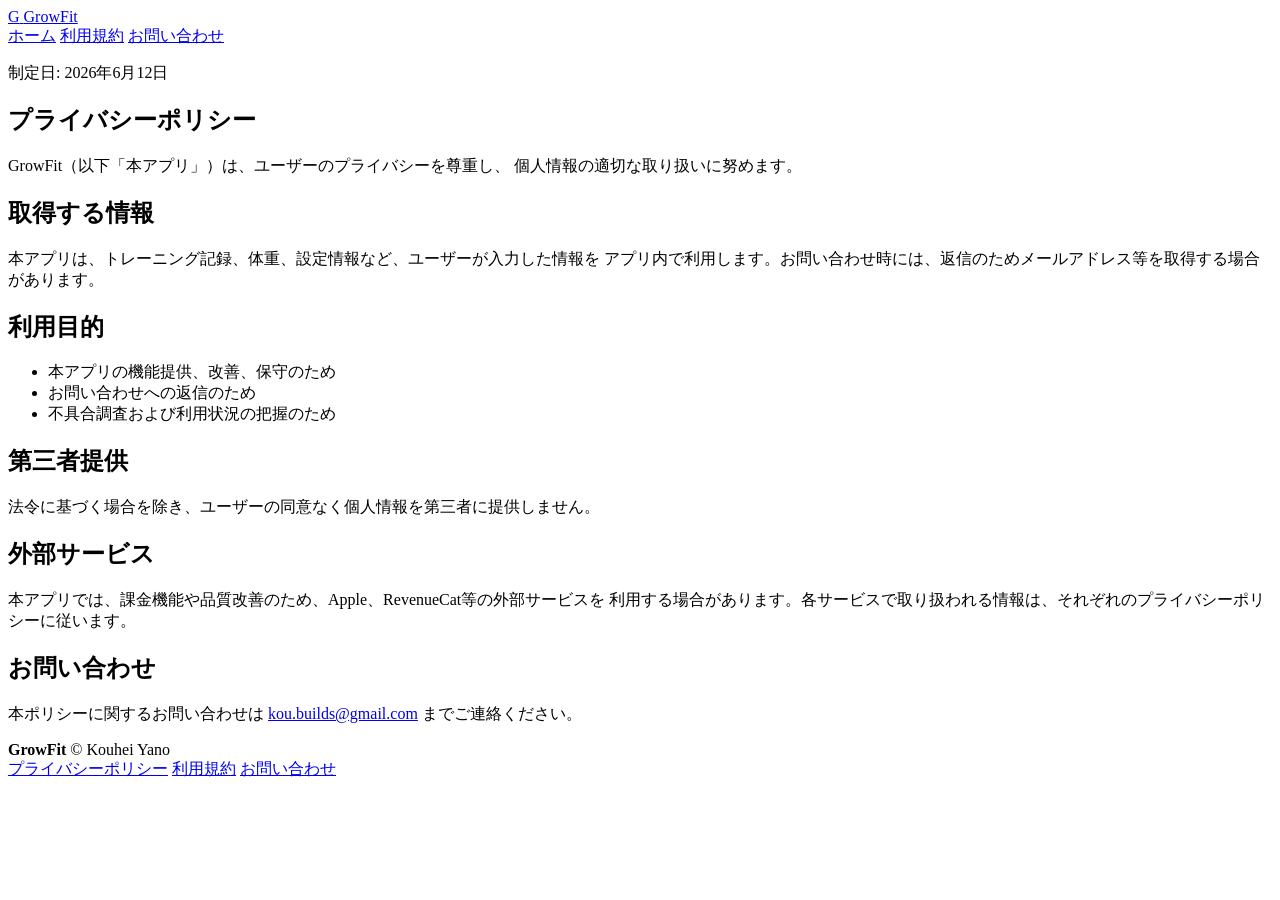
==== public/privacy/index.html @ 5cf1e65e "Build GrowFit landing page and legal pages" ====
<!doctype html>
<html lang="ja">
  <head>
    <meta charset="utf-8" />
    <meta name="viewport" content="width=device-width, initial-scale=1" />
    <title>プライバシーポリシー | GrowFit</title>
    <meta name="description" content="GrowFitのプライバシーポリシーです。" />
    <link rel="stylesheet" href="/styles.css" />
  </head>
  <body>
    <header class="site-header">
      <a class="brand" href="/" aria-label="GrowFit home">
        <span class="brand-mark">G</span>
        <span>GrowFit</span>
      </a>
      <nav class="nav" aria-label="Main navigation">
        <a href="/">ホーム</a>
        <a href="/terms/">利用規約</a>
        <a href="mailto:kou.builds@gmail.com">お問い合わせ</a>
      </nav>
    </header>

    <main class="legal-main">
      <article class="legal-card">
        <p class="legal-meta">制定日: 2026年6月12日</p>
        <h1>プライバシーポリシー</h1>
        <p>
          GrowFit（以下「本アプリ」）は、ユーザーのプライバシーを尊重し、
          個人情報の適切な取り扱いに努めます。
        </p>

        <h2>取得する情報</h2>
        <p>
          本アプリは、トレーニング記録、体重、設定情報など、ユーザーが入力した情報を
          アプリ内で利用します。お問い合わせ時には、返信のためメールアドレス等を取得する場合があります。
        </p>

        <h2>利用目的</h2>
        <ul>
          <li>本アプリの機能提供、改善、保守のため</li>
          <li>お問い合わせへの返信のため</li>
          <li>不具合調査および利用状況の把握のため</li>
        </ul>

        <h2>第三者提供</h2>
        <p>
          法令に基づく場合を除き、ユーザーの同意なく個人情報を第三者に提供しません。
        </p>

        <h2>外部サービス</h2>
        <p>
          本アプリでは、課金機能や品質改善のため、Apple、RevenueCat等の外部サービスを
          利用する場合があります。各サービスで取り扱われる情報は、それぞれのプライバシーポリシーに従います。
        </p>

        <h2>お問い合わせ</h2>
        <p>
          本ポリシーに関するお問い合わせは
          <a href="mailto:kou.builds@gmail.com">kou.builds@gmail.com</a>
          までご連絡ください。
        </p>
      </article>
    </main>

    <footer class="footer">
      <div>
        <strong>GrowFit</strong>
        <span>© Kouhei Yano</span>
      </div>
      <nav aria-label="Footer navigation">
        <a href="/privacy/">プライバシーポリシー</a>
        <a href="/terms/">利用規約</a>
        <a href="mailto:kou.builds@gmail.com">お問い合わせ</a>
      </nav>
    </footer>
  </body>
</html>
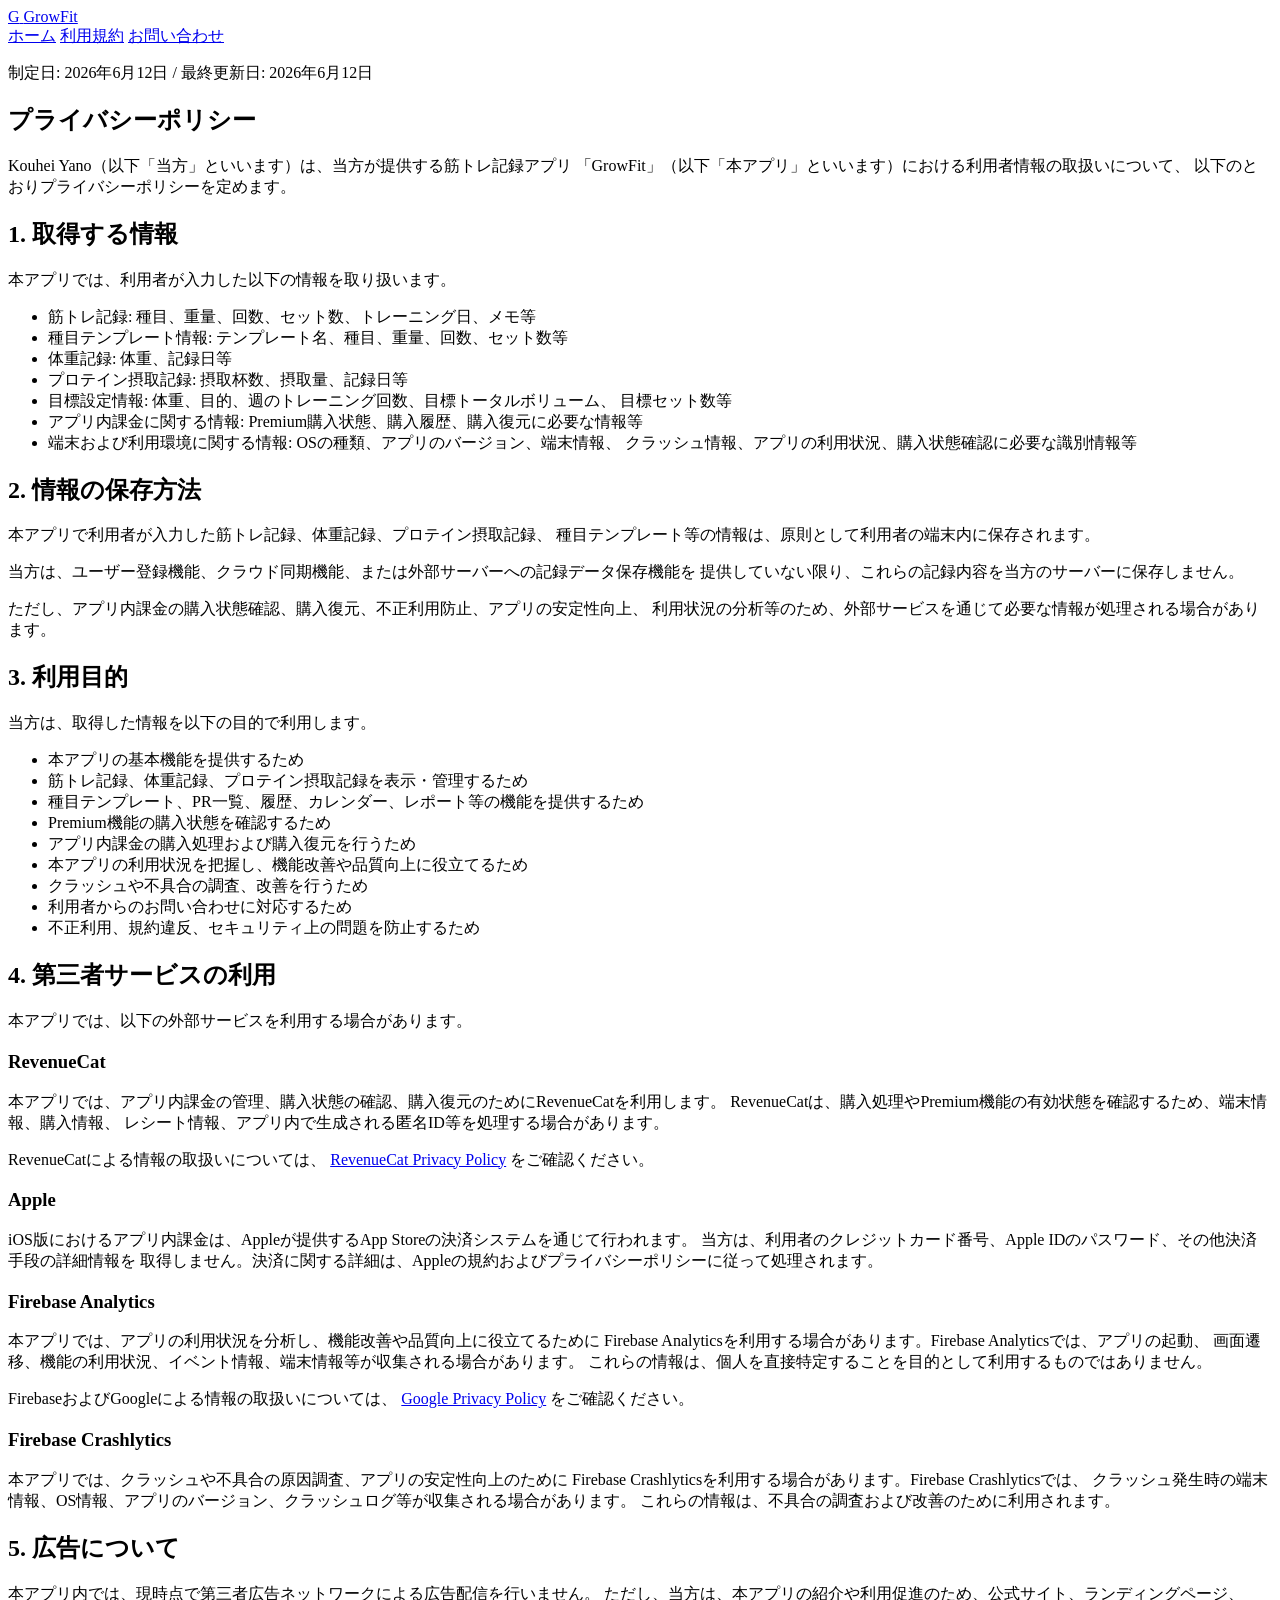
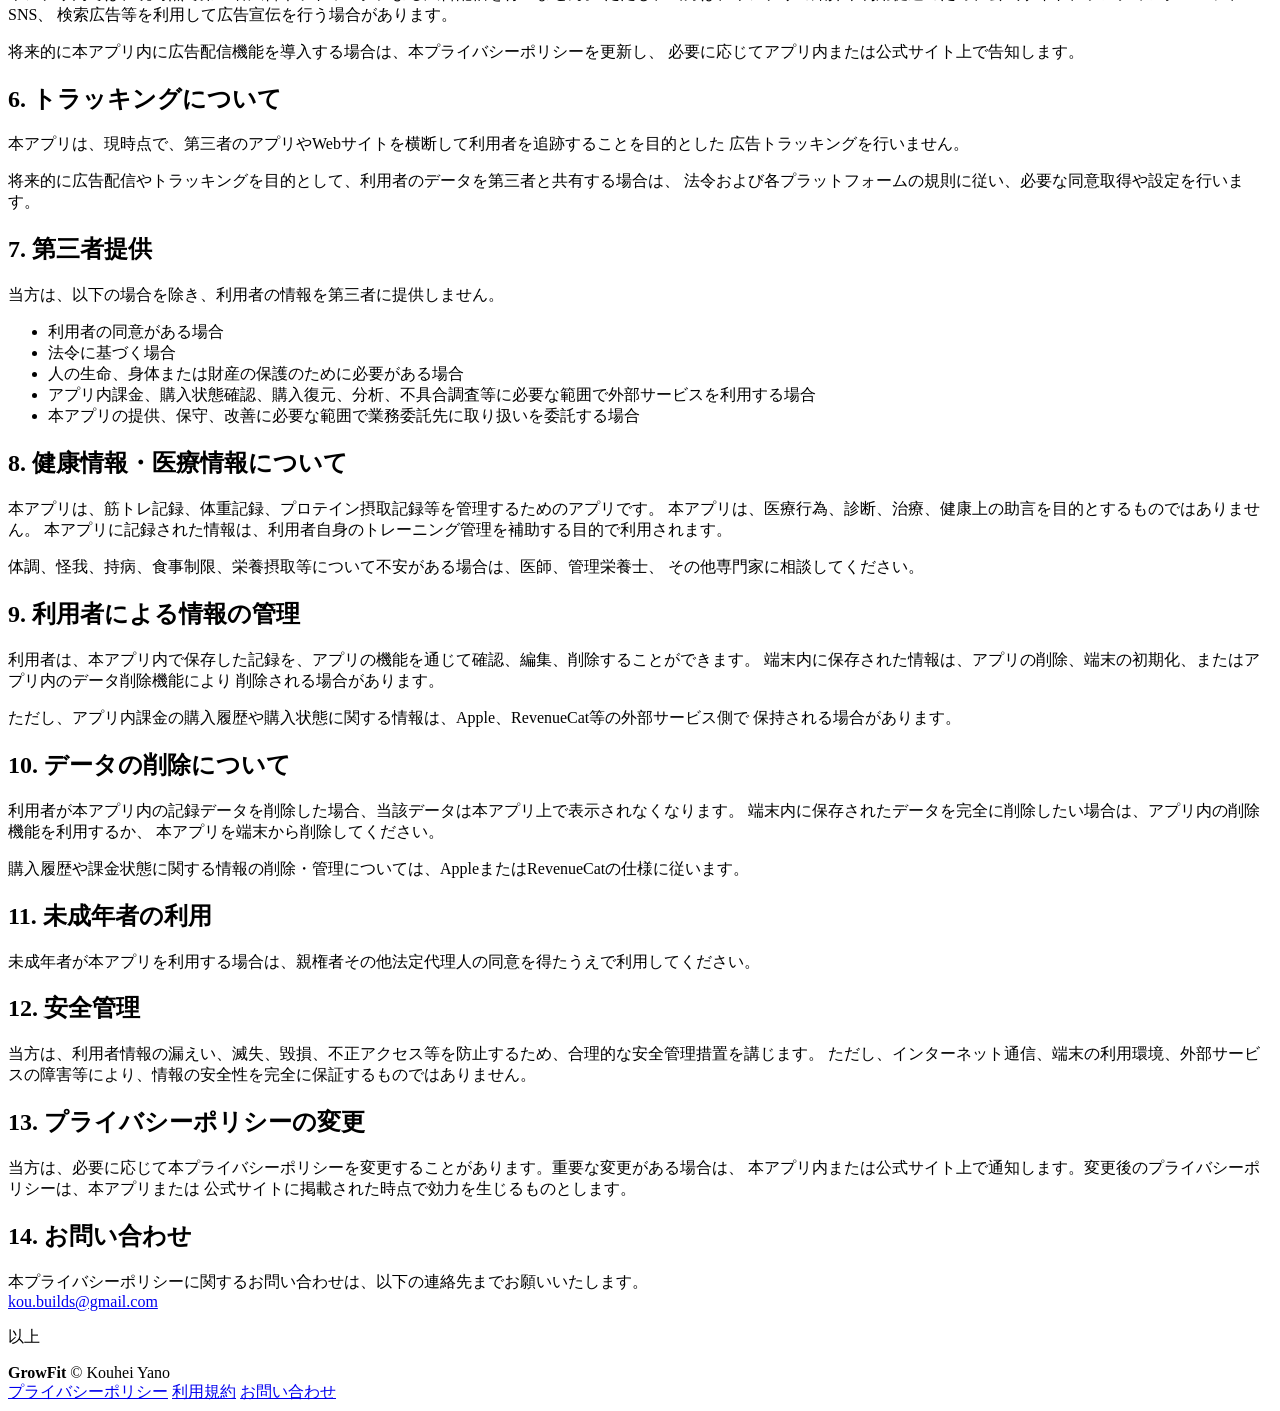
==== commit 8ff7b62e: "Update legal pages with finalized policies" ====
--- a/public/privacy/index.html
+++ b/public/privacy/index.html
@@ -22,43 +22,187 @@
 
     <main class="legal-main">
       <article class="legal-card">
-        <p class="legal-meta">制定日: 2026年6月12日</p>
+        <p class="legal-meta">制定日: 2026年6月12日 / 最終更新日: 2026年6月12日</p>
         <h1>プライバシーポリシー</h1>
         <p>
-          GrowFit（以下「本アプリ」）は、ユーザーのプライバシーを尊重し、
-          個人情報の適切な取り扱いに努めます。
-        </p>
-
-        <h2>取得する情報</h2>
-        <p>
-          本アプリは、トレーニング記録、体重、設定情報など、ユーザーが入力した情報を
-          アプリ内で利用します。お問い合わせ時には、返信のためメールアドレス等を取得する場合があります。
-        </p>
-
-        <h2>利用目的</h2>
+          Kouhei Yano（以下「当方」といいます）は、当方が提供する筋トレ記録アプリ
+          「GrowFit」（以下「本アプリ」といいます）における利用者情報の取扱いについて、
+          以下のとおりプライバシーポリシーを定めます。
+        </p>
+
+        <h2>1. 取得する情報</h2>
+        <p>本アプリでは、利用者が入力した以下の情報を取り扱います。</p>
         <ul>
-          <li>本アプリの機能提供、改善、保守のため</li>
-          <li>お問い合わせへの返信のため</li>
-          <li>不具合調査および利用状況の把握のため</li>
+          <li>筋トレ記録: 種目、重量、回数、セット数、トレーニング日、メモ等</li>
+          <li>種目テンプレート情報: テンプレート名、種目、重量、回数、セット数等</li>
+          <li>体重記録: 体重、記録日等</li>
+          <li>プロテイン摂取記録: 摂取杯数、摂取量、記録日等</li>
+          <li>
+            目標設定情報: 体重、目的、週のトレーニング回数、目標トータルボリューム、
+            目標セット数等
+          </li>
+          <li>アプリ内課金に関する情報: Premium購入状態、購入履歴、購入復元に必要な情報等</li>
+          <li>
+            端末および利用環境に関する情報: OSの種類、アプリのバージョン、端末情報、
+            クラッシュ情報、アプリの利用状況、購入状態確認に必要な識別情報等
+          </li>
         </ul>
 
-        <h2>第三者提供</h2>
-        <p>
-          法令に基づく場合を除き、ユーザーの同意なく個人情報を第三者に提供しません。
-        </p>
-
-        <h2>外部サービス</h2>
-        <p>
-          本アプリでは、課金機能や品質改善のため、Apple、RevenueCat等の外部サービスを
-          利用する場合があります。各サービスで取り扱われる情報は、それぞれのプライバシーポリシーに従います。
-        </p>
-
-        <h2>お問い合わせ</h2>
-        <p>
-          本ポリシーに関するお問い合わせは
+        <h2>2. 情報の保存方法</h2>
+        <p>
+          本アプリで利用者が入力した筋トレ記録、体重記録、プロテイン摂取記録、
+          種目テンプレート等の情報は、原則として利用者の端末内に保存されます。
+        </p>
+        <p>
+          当方は、ユーザー登録機能、クラウド同期機能、または外部サーバーへの記録データ保存機能を
+          提供していない限り、これらの記録内容を当方のサーバーに保存しません。
+        </p>
+        <p>
+          ただし、アプリ内課金の購入状態確認、購入復元、不正利用防止、アプリの安定性向上、
+          利用状況の分析等のため、外部サービスを通じて必要な情報が処理される場合があります。
+        </p>
+
+        <h2>3. 利用目的</h2>
+        <p>当方は、取得した情報を以下の目的で利用します。</p>
+        <ul>
+          <li>本アプリの基本機能を提供するため</li>
+          <li>筋トレ記録、体重記録、プロテイン摂取記録を表示・管理するため</li>
+          <li>種目テンプレート、PR一覧、履歴、カレンダー、レポート等の機能を提供するため</li>
+          <li>Premium機能の購入状態を確認するため</li>
+          <li>アプリ内課金の購入処理および購入復元を行うため</li>
+          <li>本アプリの利用状況を把握し、機能改善や品質向上に役立てるため</li>
+          <li>クラッシュや不具合の調査、改善を行うため</li>
+          <li>利用者からのお問い合わせに対応するため</li>
+          <li>不正利用、規約違反、セキュリティ上の問題を防止するため</li>
+        </ul>
+
+        <h2>4. 第三者サービスの利用</h2>
+        <p>本アプリでは、以下の外部サービスを利用する場合があります。</p>
+        <h3>RevenueCat</h3>
+        <p>
+          本アプリでは、アプリ内課金の管理、購入状態の確認、購入復元のためにRevenueCatを利用します。
+          RevenueCatは、購入処理やPremium機能の有効状態を確認するため、端末情報、購入情報、
+          レシート情報、アプリ内で生成される匿名ID等を処理する場合があります。
+        </p>
+        <p>
+          RevenueCatによる情報の取扱いについては、
+          <a href="https://www.revenuecat.com/privacy">RevenueCat Privacy Policy</a>
+          をご確認ください。
+        </p>
+
+        <h3>Apple</h3>
+        <p>
+          iOS版におけるアプリ内課金は、Appleが提供するApp Storeの決済システムを通じて行われます。
+          当方は、利用者のクレジットカード番号、Apple IDのパスワード、その他決済手段の詳細情報を
+          取得しません。決済に関する詳細は、Appleの規約およびプライバシーポリシーに従って処理されます。
+        </p>
+
+        <h3>Firebase Analytics</h3>
+        <p>
+          本アプリでは、アプリの利用状況を分析し、機能改善や品質向上に役立てるために
+          Firebase Analyticsを利用する場合があります。Firebase Analyticsでは、アプリの起動、
+          画面遷移、機能の利用状況、イベント情報、端末情報等が収集される場合があります。
+          これらの情報は、個人を直接特定することを目的として利用するものではありません。
+        </p>
+        <p>
+          FirebaseおよびGoogleによる情報の取扱いについては、
+          <a href="https://policies.google.com/privacy">Google Privacy Policy</a>
+          をご確認ください。
+        </p>
+
+        <h3>Firebase Crashlytics</h3>
+        <p>
+          本アプリでは、クラッシュや不具合の原因調査、アプリの安定性向上のために
+          Firebase Crashlyticsを利用する場合があります。Firebase Crashlyticsでは、
+          クラッシュ発生時の端末情報、OS情報、アプリのバージョン、クラッシュログ等が収集される場合があります。
+          これらの情報は、不具合の調査および改善のために利用されます。
+        </p>
+
+        <h2>5. 広告について</h2>
+        <p>
+          本アプリ内では、現時点で第三者広告ネットワークによる広告配信を行いません。
+          ただし、当方は、本アプリの紹介や利用促進のため、公式サイト、ランディングページ、SNS、
+          検索広告等を利用して広告宣伝を行う場合があります。
+        </p>
+        <p>
+          将来的に本アプリ内に広告配信機能を導入する場合は、本プライバシーポリシーを更新し、
+          必要に応じてアプリ内または公式サイト上で告知します。
+        </p>
+
+        <h2>6. トラッキングについて</h2>
+        <p>
+          本アプリは、現時点で、第三者のアプリやWebサイトを横断して利用者を追跡することを目的とした
+          広告トラッキングを行いません。
+        </p>
+        <p>
+          将来的に広告配信やトラッキングを目的として、利用者のデータを第三者と共有する場合は、
+          法令および各プラットフォームの規則に従い、必要な同意取得や設定を行います。
+        </p>
+
+        <h2>7. 第三者提供</h2>
+        <p>当方は、以下の場合を除き、利用者の情報を第三者に提供しません。</p>
+        <ul>
+          <li>利用者の同意がある場合</li>
+          <li>法令に基づく場合</li>
+          <li>人の生命、身体または財産の保護のために必要がある場合</li>
+          <li>アプリ内課金、購入状態確認、購入復元、分析、不具合調査等に必要な範囲で外部サービスを利用する場合</li>
+          <li>本アプリの提供、保守、改善に必要な範囲で業務委託先に取り扱いを委託する場合</li>
+        </ul>
+
+        <h2>8. 健康情報・医療情報について</h2>
+        <p>
+          本アプリは、筋トレ記録、体重記録、プロテイン摂取記録等を管理するためのアプリです。
+          本アプリは、医療行為、診断、治療、健康上の助言を目的とするものではありません。
+          本アプリに記録された情報は、利用者自身のトレーニング管理を補助する目的で利用されます。
+        </p>
+        <p>
+          体調、怪我、持病、食事制限、栄養摂取等について不安がある場合は、医師、管理栄養士、
+          その他専門家に相談してください。
+        </p>
+
+        <h2>9. 利用者による情報の管理</h2>
+        <p>
+          利用者は、本アプリ内で保存した記録を、アプリの機能を通じて確認、編集、削除することができます。
+          端末内に保存された情報は、アプリの削除、端末の初期化、またはアプリ内のデータ削除機能により
+          削除される場合があります。
+        </p>
+        <p>
+          ただし、アプリ内課金の購入履歴や購入状態に関する情報は、Apple、RevenueCat等の外部サービス側で
+          保持される場合があります。
+        </p>
+
+        <h2>10. データの削除について</h2>
+        <p>
+          利用者が本アプリ内の記録データを削除した場合、当該データは本アプリ上で表示されなくなります。
+          端末内に保存されたデータを完全に削除したい場合は、アプリ内の削除機能を利用するか、
+          本アプリを端末から削除してください。
+        </p>
+        <p>購入履歴や課金状態に関する情報の削除・管理については、AppleまたはRevenueCatの仕様に従います。</p>
+
+        <h2>11. 未成年者の利用</h2>
+        <p>未成年者が本アプリを利用する場合は、親権者その他法定代理人の同意を得たうえで利用してください。</p>
+
+        <h2>12. 安全管理</h2>
+        <p>
+          当方は、利用者情報の漏えい、滅失、毀損、不正アクセス等を防止するため、合理的な安全管理措置を講じます。
+          ただし、インターネット通信、端末の利用環境、外部サービスの障害等により、情報の安全性を完全に保証するものではありません。
+        </p>
+
+        <h2>13. プライバシーポリシーの変更</h2>
+        <p>
+          当方は、必要に応じて本プライバシーポリシーを変更することがあります。重要な変更がある場合は、
+          本アプリ内または公式サイト上で通知します。変更後のプライバシーポリシーは、本アプリまたは
+          公式サイトに掲載された時点で効力を生じるものとします。
+        </p>
+
+        <h2>14. お問い合わせ</h2>
+        <p>
+          本プライバシーポリシーに関するお問い合わせは、以下の連絡先までお願いいたします。
+          <br />
           <a href="mailto:kou.builds@gmail.com">kou.builds@gmail.com</a>
-          までご連絡ください。
-        </p>
+        </p>
+
+        <p>以上</p>
       </article>
     </main>
 
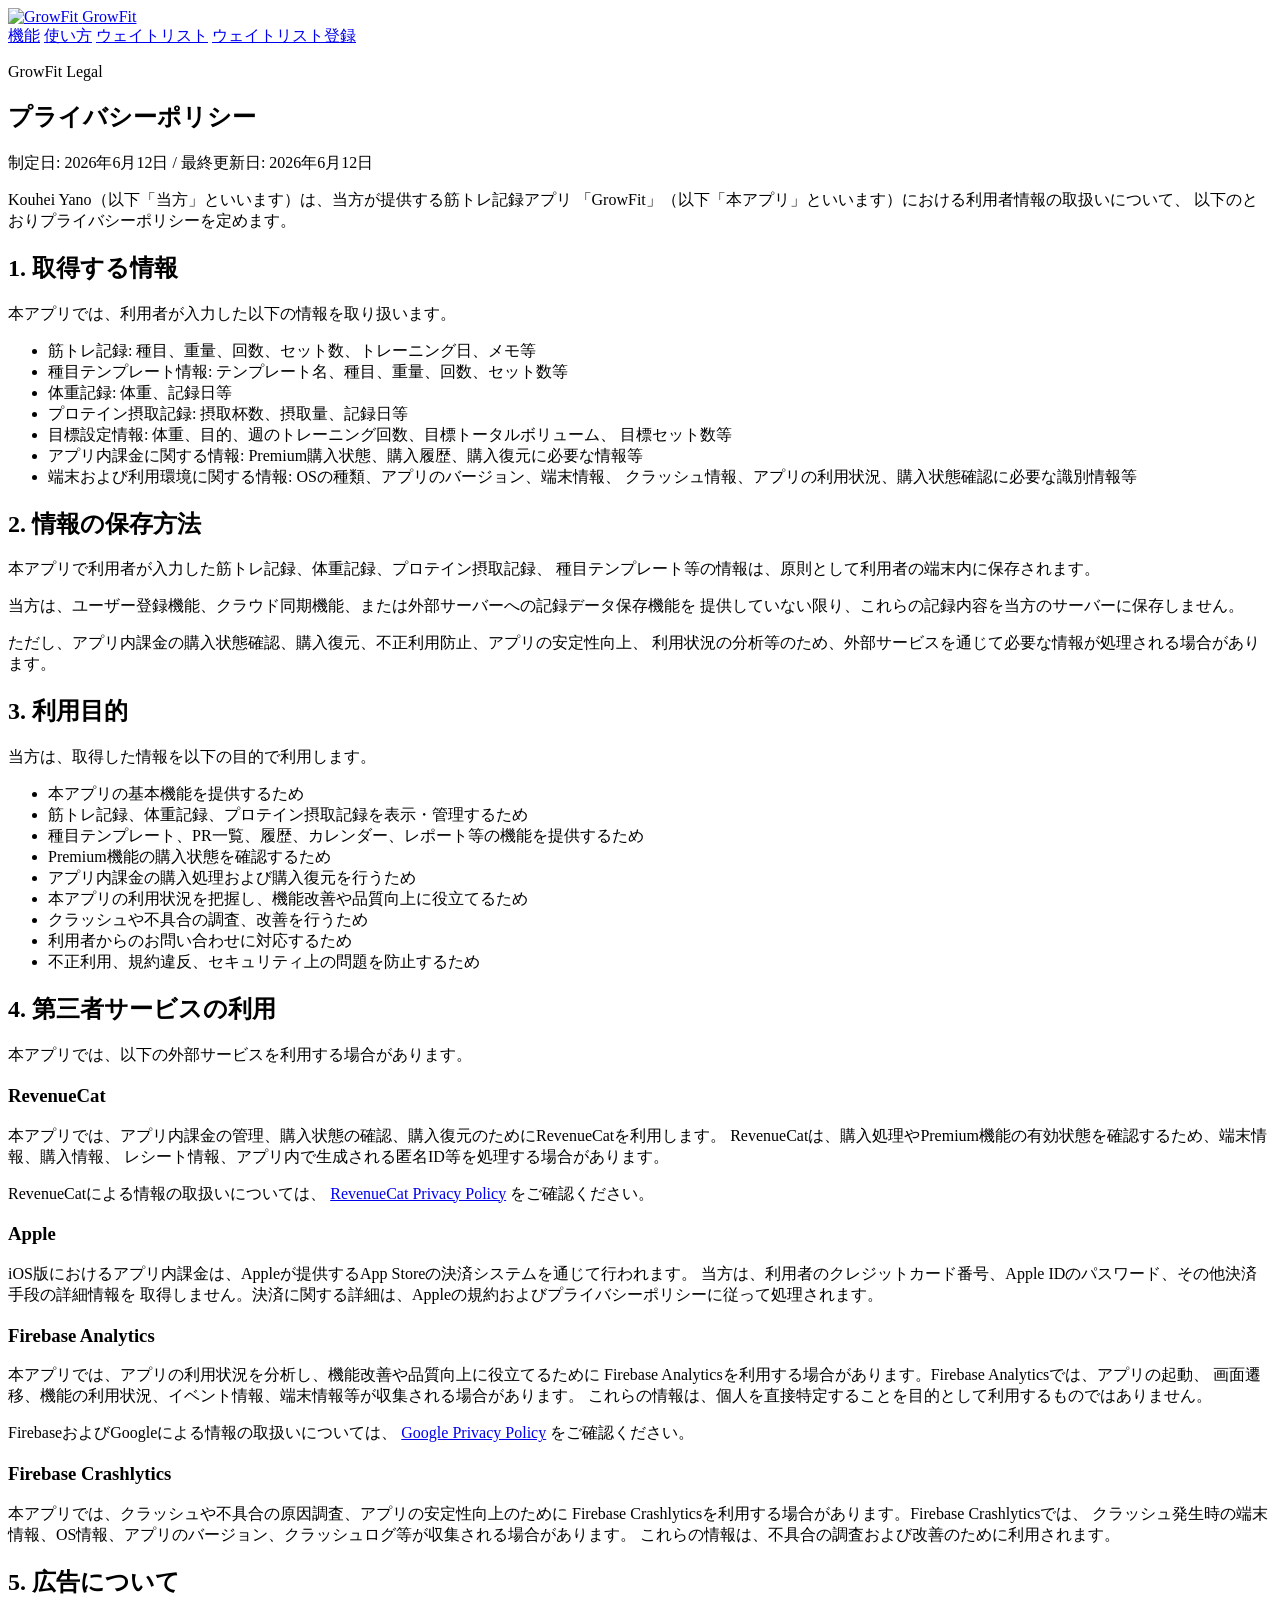
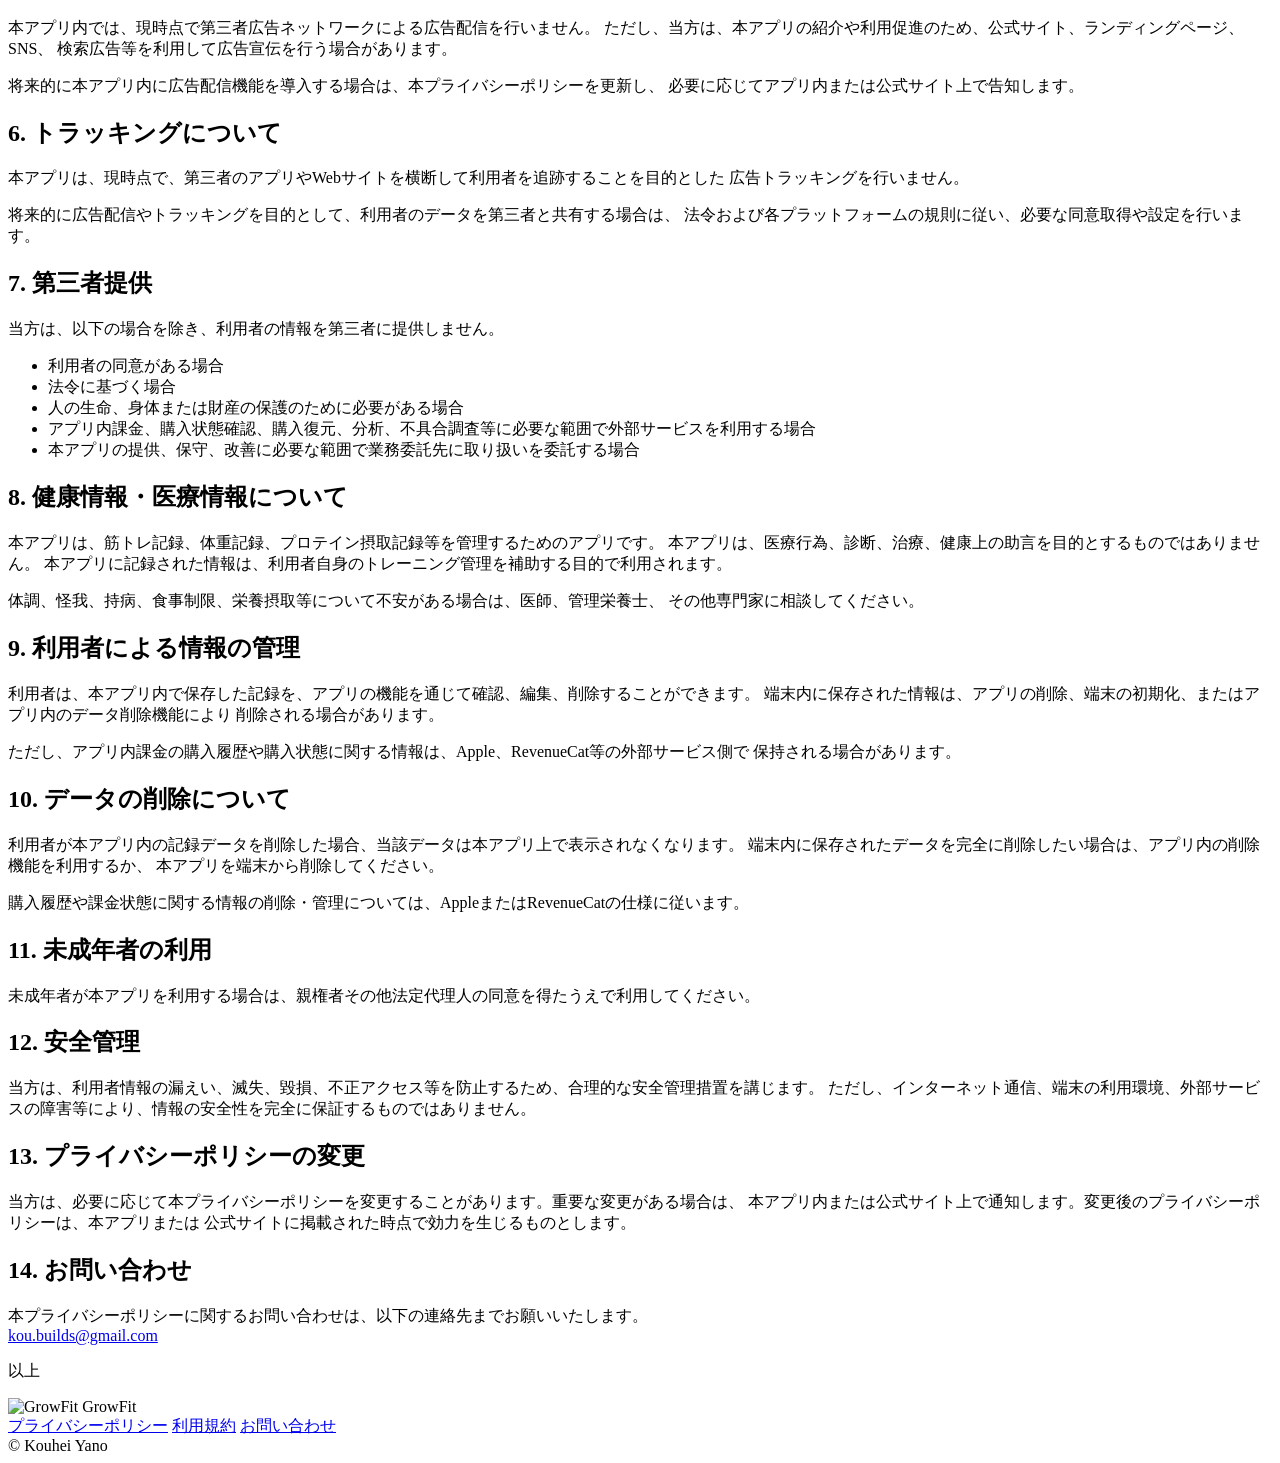
==== commit f6f56e25: "Align legal pages with LP design" ====
--- a/public/privacy/index.html
+++ b/public/privacy/index.html
@@ -5,25 +5,37 @@
     <meta name="viewport" content="width=device-width, initial-scale=1" />
     <title>プライバシーポリシー | GrowFit</title>
     <meta name="description" content="GrowFitのプライバシーポリシーです。" />
+    <link rel="preconnect" href="https://fonts.googleapis.com" />
+    <link rel="preconnect" href="https://fonts.gstatic.com" crossorigin />
+    <link href="https://fonts.googleapis.com/css2?family=Noto+Sans+JP:wght@400;500;700;900&display=swap" rel="stylesheet" />
     <link rel="stylesheet" href="/styles.css" />
   </head>
   <body>
     <header class="site-header">
+    <div class="wrap">
       <a class="brand" href="/" aria-label="GrowFit home">
-        <span class="brand-mark">G</span>
+        <img src="/assets/header_icon.png" alt="GrowFit">
         <span>GrowFit</span>
       </a>
       <nav class="nav" aria-label="Main navigation">
-        <a href="/">ホーム</a>
-        <a href="/terms/">利用規約</a>
-        <a href="mailto:kou.builds@gmail.com">お問い合わせ</a>
+        <a href="/#features">&#27231;&#33021;</a>
+        <a href="/#howto">&#20351;&#12356;&#26041;</a>
+        <a href="/#waitlist">&#12454;&#12455;&#12452;&#12488;&#12522;&#12473;&#12488;</a>
+        <a href="/#waitlist" class="btn-pill">&#12454;&#12455;&#12452;&#12488;&#12522;&#12473;&#12488;&#30331;&#37682;</a>
       </nav>
-    </header>
+    </div>
+  </header>
+
+    <section class="legal-hero">
+      <div class="wrap">
+        <p class="legal-kicker">GrowFit Legal</p>
+        <h1>&#12503;&#12521;&#12452;&#12496;&#12471;&#12540;&#12509;&#12522;&#12471;&#12540;</h1>
+        <p class="legal-meta">&#21046;&#23450;&#26085;: 2026&#24180;6&#26376;12&#26085; / &#26368;&#32066;&#26356;&#26032;&#26085;: 2026&#24180;6&#26376;12&#26085;</p>
+      </div>
+    </section>
 
     <main class="legal-main">
       <article class="legal-card">
-        <p class="legal-meta">制定日: 2026年6月12日 / 最終更新日: 2026年6月12日</p>
-        <h1>プライバシーポリシー</h1>
         <p>
           Kouhei Yano（以下「当方」といいます）は、当方が提供する筋トレ記録アプリ
           「GrowFit」（以下「本アプリ」といいます）における利用者情報の取扱いについて、
@@ -206,16 +218,23 @@
       </article>
     </main>
 
-    <footer class="footer">
-      <div>
-        <strong>GrowFit</strong>
-        <span>© Kouhei Yano</span>
+    <footer class="site-footer">
+    <div class="wrap">
+      <div class="footer-top">
+        <div class="footer-brand">
+          <img src="/assets/footer_icon.png" alt="GrowFit">
+          <span>GrowFit</span>
+        </div>
+        <nav class="footer-nav" aria-label="Footer navigation">
+          <a href="/privacy/">&#12503;&#12521;&#12452;&#12496;&#12471;&#12540;&#12509;&#12522;&#12471;&#12540;</a>
+          <a href="/terms/">&#21033;&#29992;&#35215;&#32004;</a>
+          <a href="mailto:kou.builds@gmail.com">&#12362;&#21839;&#12356;&#21512;&#12431;&#12379;</a>
+        </nav>
       </div>
-      <nav aria-label="Footer navigation">
-        <a href="/privacy/">プライバシーポリシー</a>
-        <a href="/terms/">利用規約</a>
-        <a href="mailto:kou.builds@gmail.com">お問い合わせ</a>
-      </nav>
-    </footer>
+      <div class="footer-bottom">
+        <span>&copy; Kouhei Yano</span>
+      </div>
+    </div>
+  </footer>
   </body>
 </html>
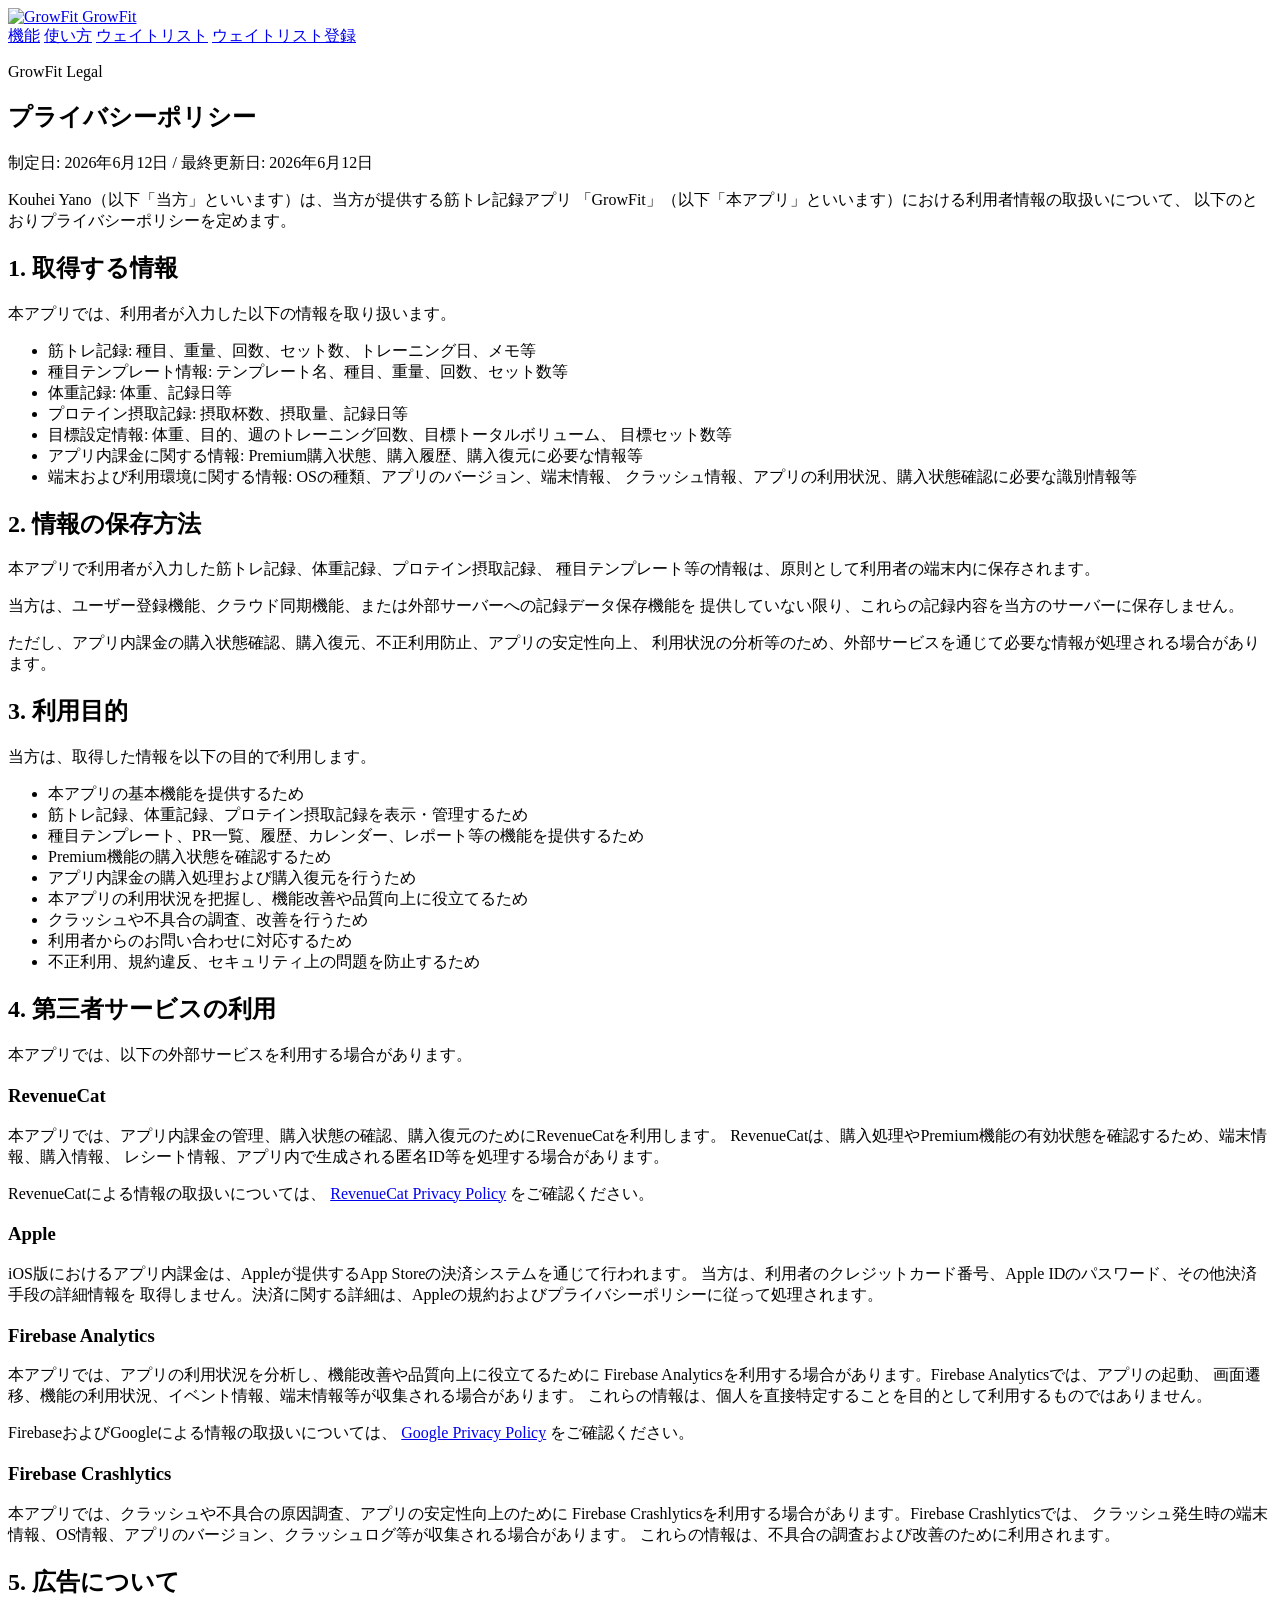
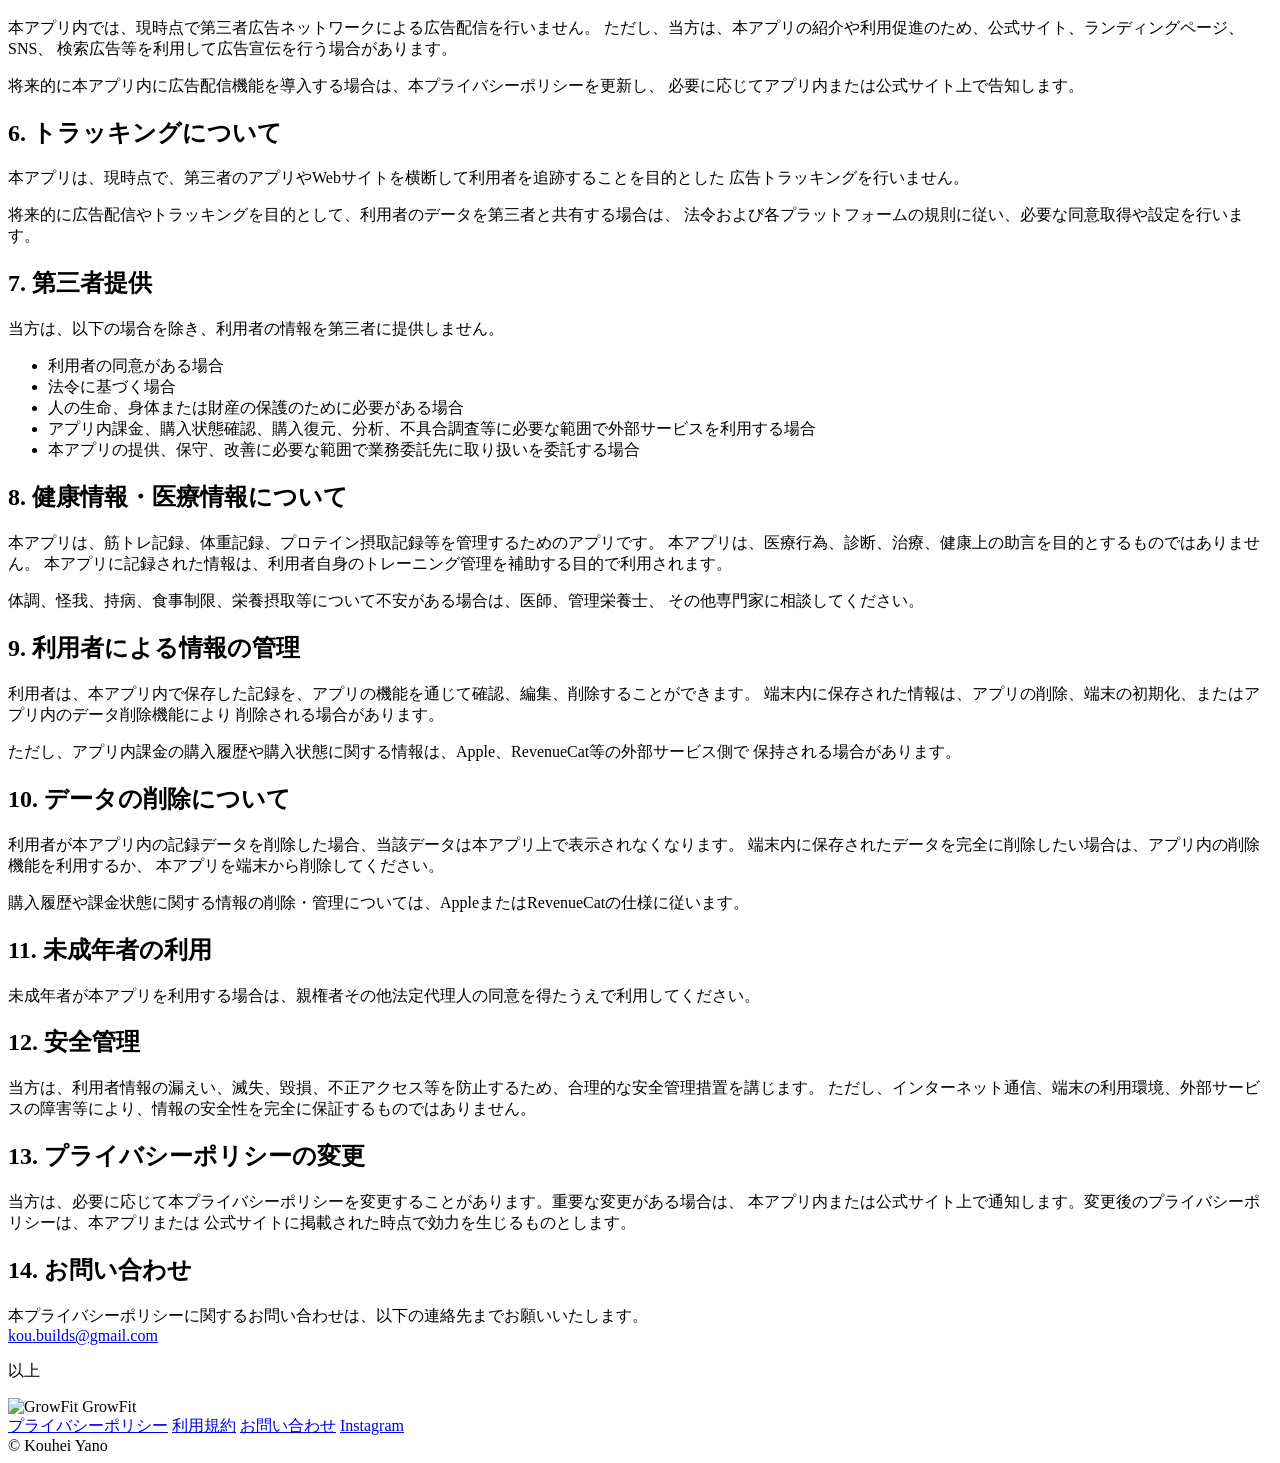
==== commit 5a13d264: "Add Instagram footer link" ====
--- a/public/privacy/index.html
+++ b/public/privacy/index.html
@@ -229,6 +229,7 @@
           <a href="/privacy/">&#12503;&#12521;&#12452;&#12496;&#12471;&#12540;&#12509;&#12522;&#12471;&#12540;</a>
           <a href="/terms/">&#21033;&#29992;&#35215;&#32004;</a>
           <a href="mailto:kou.builds@gmail.com">&#12362;&#21839;&#12356;&#21512;&#12431;&#12379;</a>
+          <a class="footer-social-link" href="https://www.instagram.com/kou_builds?igsh=MXM5cmd5enB6YjBj" target="_blank" rel="noopener noreferrer">Instagram</a>
         </nav>
       </div>
       <div class="footer-bottom">
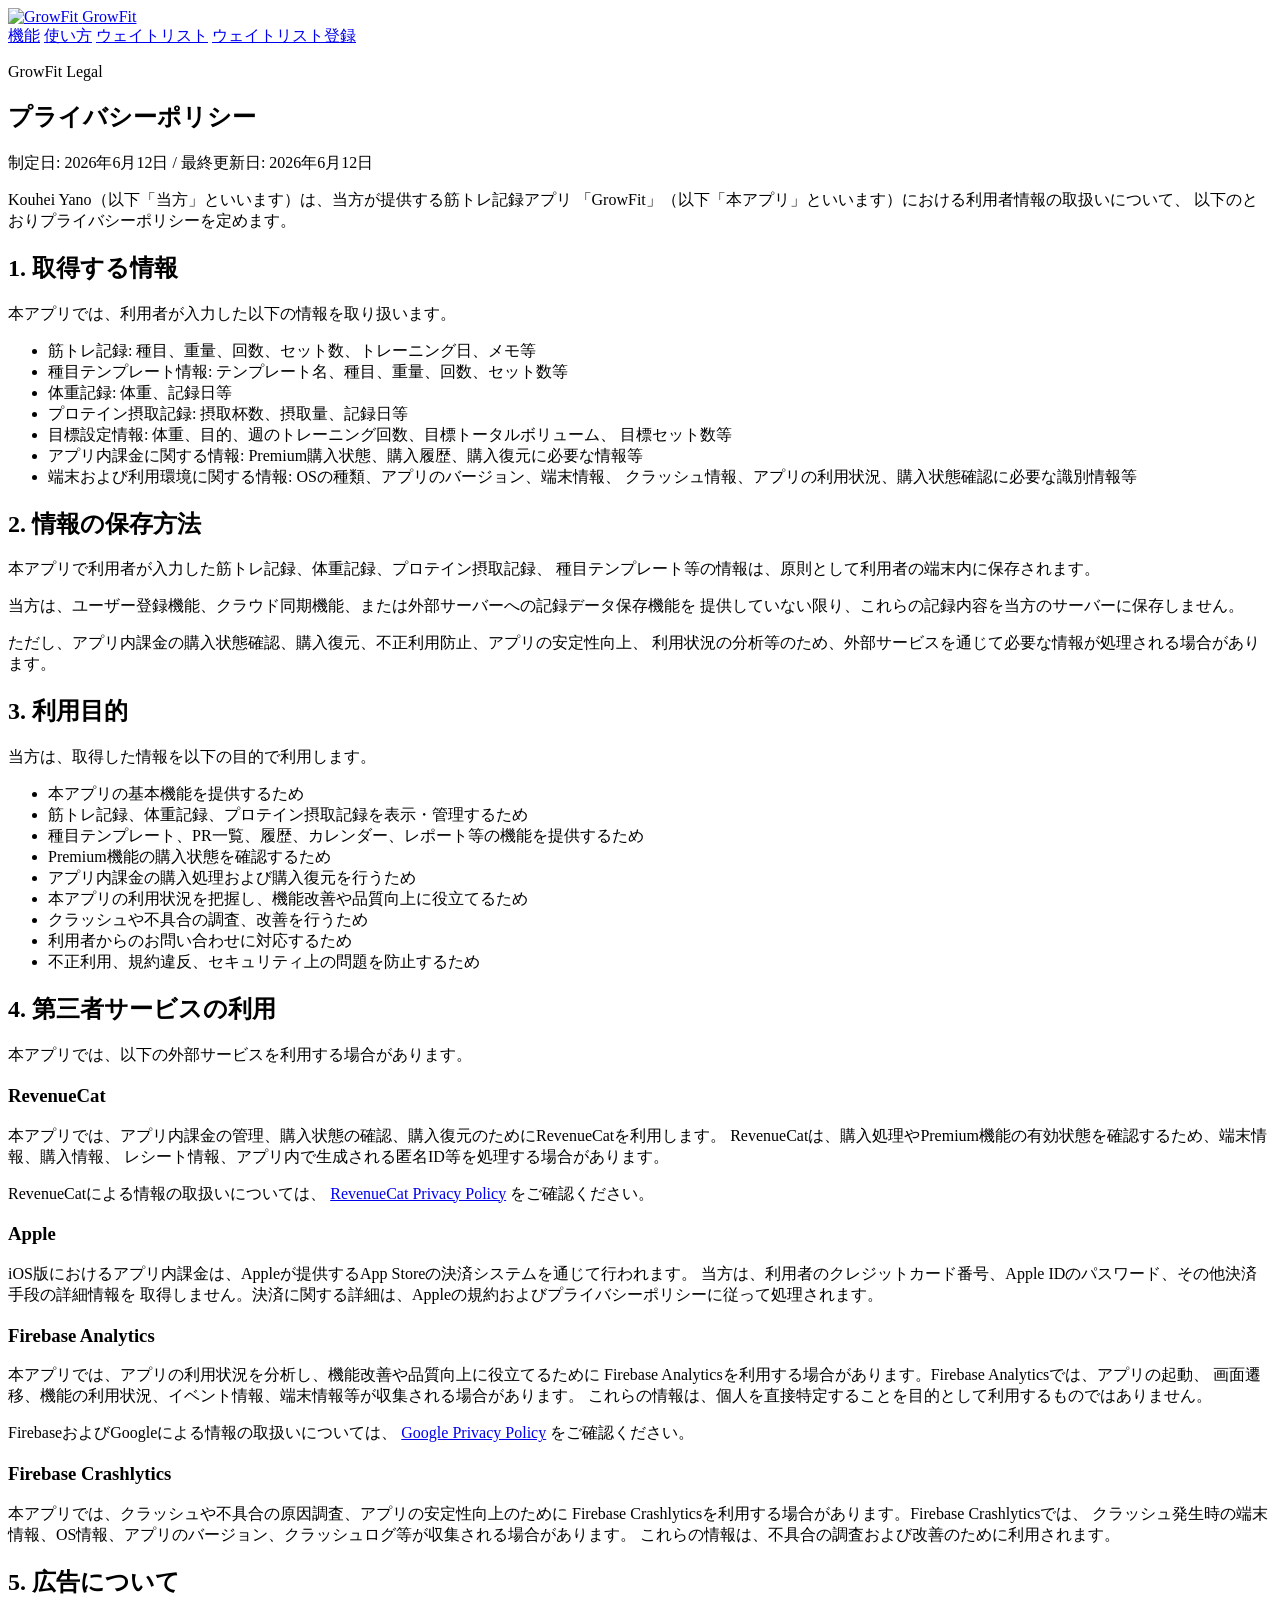
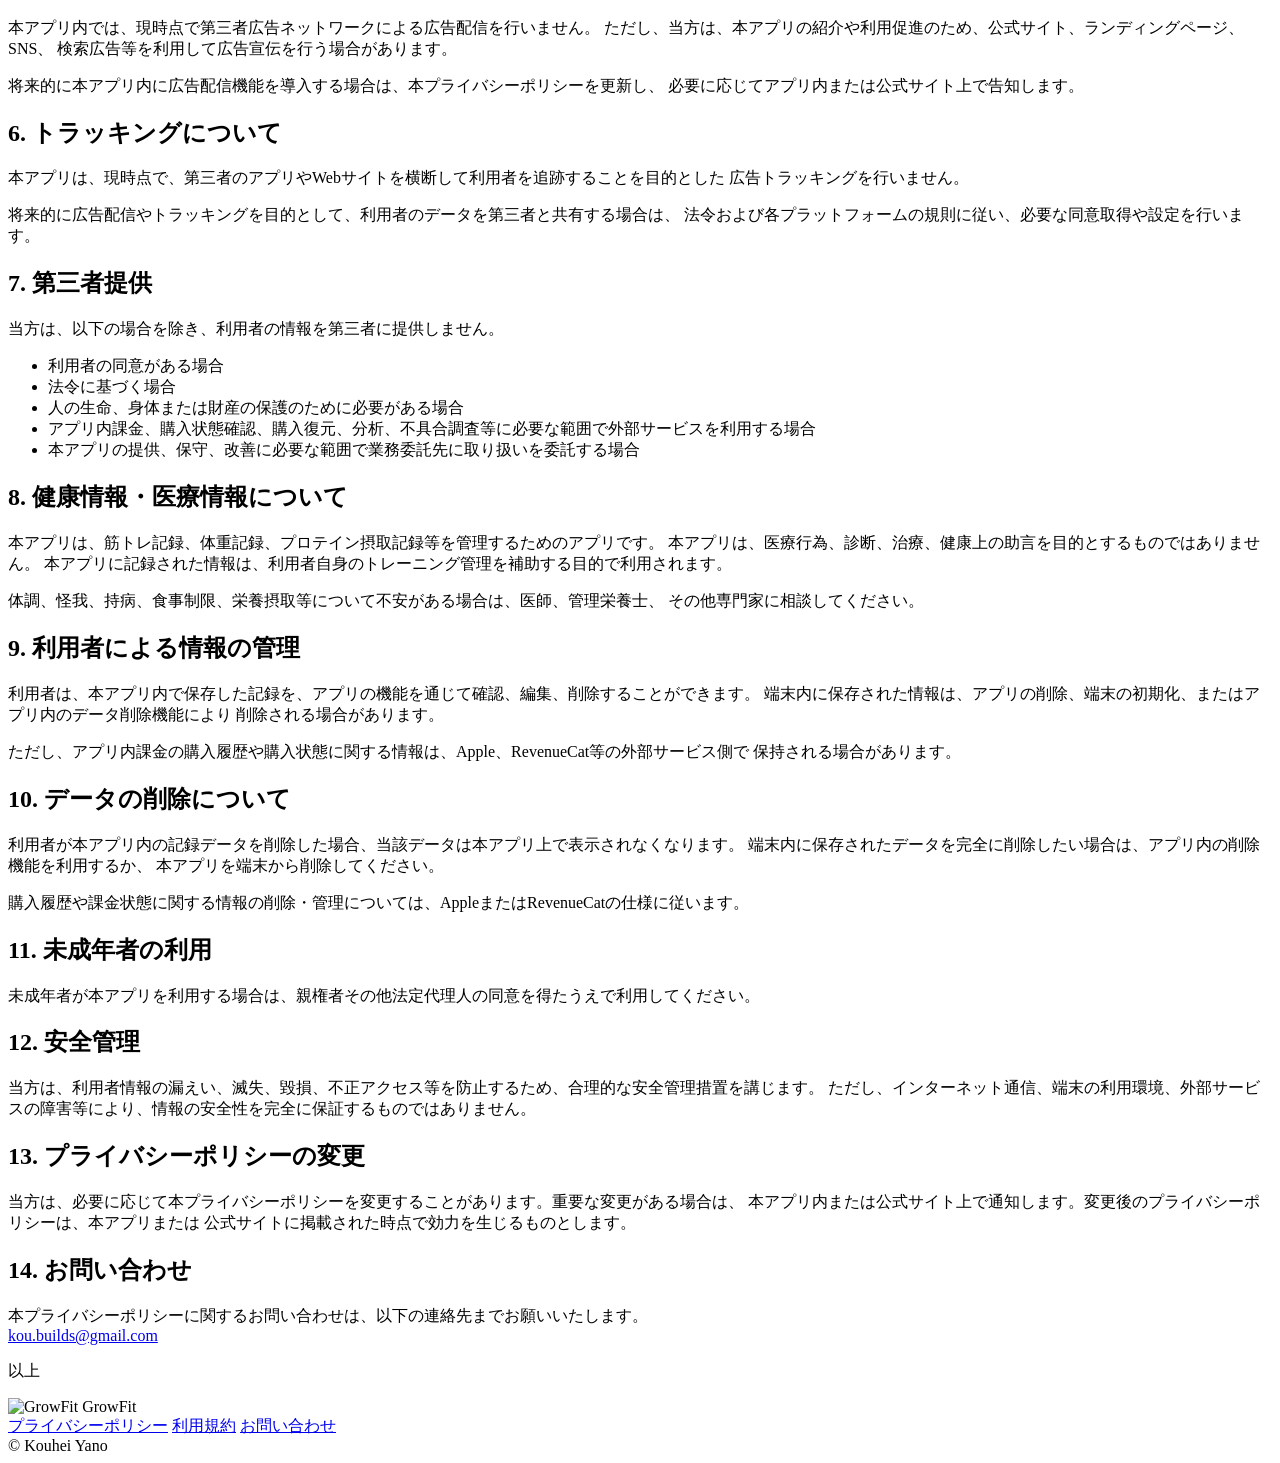
==== commit 57aa5e95: "Use Instagram icon in footer" ====
--- a/public/privacy/index.html
+++ b/public/privacy/index.html
@@ -229,7 +229,9 @@
           <a href="/privacy/">&#12503;&#12521;&#12452;&#12496;&#12471;&#12540;&#12509;&#12522;&#12471;&#12540;</a>
           <a href="/terms/">&#21033;&#29992;&#35215;&#32004;</a>
           <a href="mailto:kou.builds@gmail.com">&#12362;&#21839;&#12356;&#21512;&#12431;&#12379;</a>
-          <a class="footer-social-link" href="https://www.instagram.com/kou_builds?igsh=MXM5cmd5enB6YjBj" target="_blank" rel="noopener noreferrer">Instagram</a>
+          <a class="footer-social-link" href="https://www.instagram.com/kou_builds?igsh=MXM5cmd5enB6YjBj" target="_blank" rel="noopener noreferrer" aria-label="Instagram">
+            <img src="/assets/instagram_icon.png" alt="">
+          </a>
         </nav>
       </div>
       <div class="footer-bottom">
